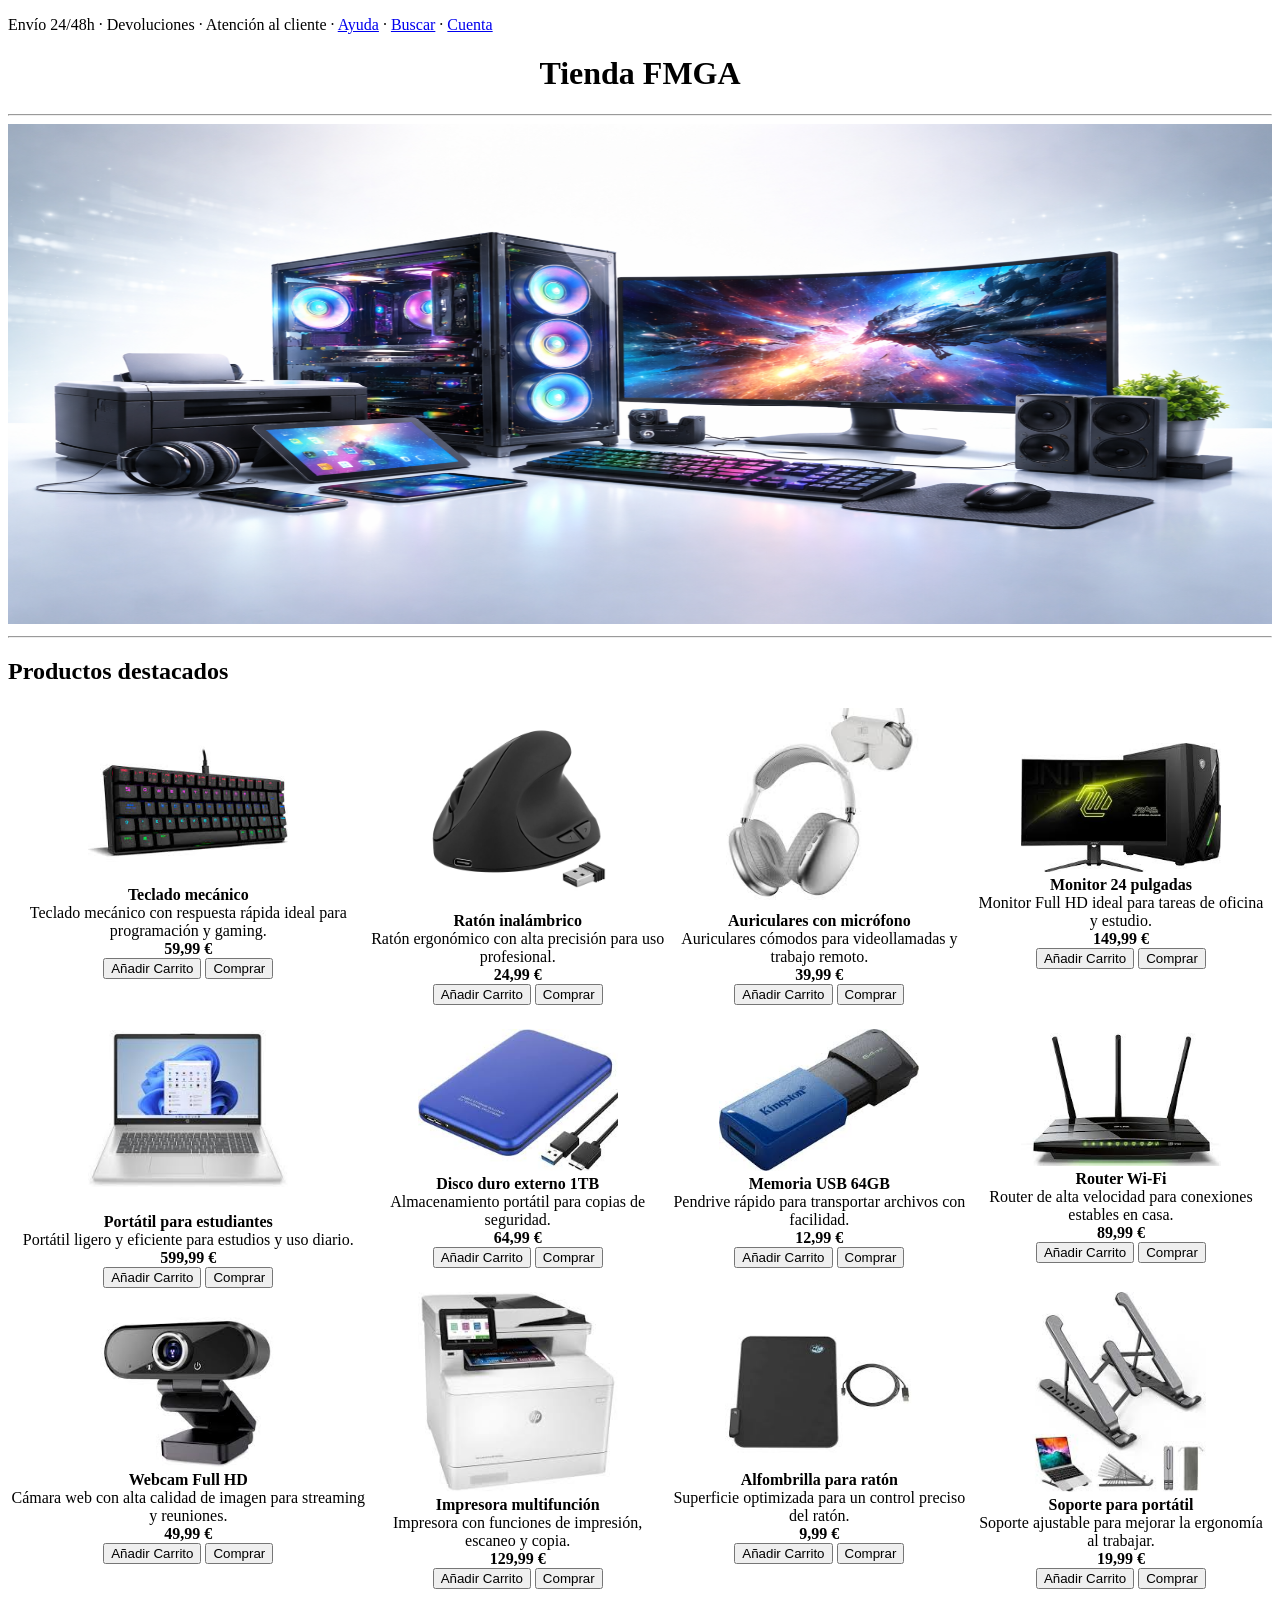
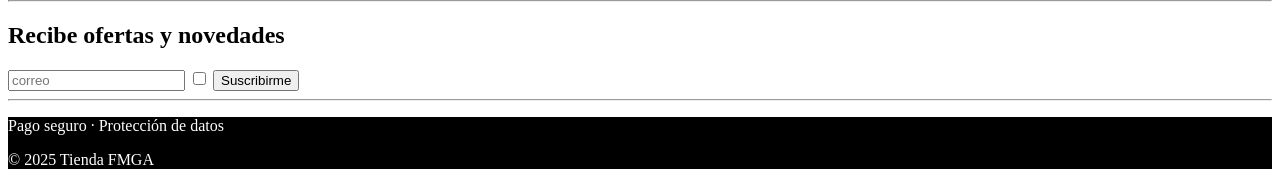
==== index.html @ ca26a14b "Initial commit" ====
<!DOCTYPE html>
<html lang="es">

<head>
  <meta charset="UTF-8" />
  <title>PÁGINA PRINCIPAL DE LA TIENDA</title>
</head>

<body>
  <header>
    <div>
      <p>
        Envío 24/48h · Devoluciones · Atención al cliente ·
        <a href="ayuda.html">Ayuda</a> · <a href="busqueda.html">Buscar</a> ·
        <a href="login.html">Cuenta</a>
      </p>
    </div>

    <h1 style="text-align: center">Tienda FMGA</h1>
  </header>

  <hr />

  <!-- BANNER PRINCIPAL -->
  <div id="banner">
    <img src="imagenes/banner.png" alt="Banner principal de la tienda" width="100%" height="500" />
  </div>

  <hr />

  <!-- PRODUCTOS -->
  <div id="productos">
    <h2>Productos destacados</h2>

    <table style="text-align: center;">
      <tr>
        <td>
          <img src="imagenes/p1.jpg" alt="Producto" width="200" /><br />
          <strong>Teclado mecánico</strong><br />
          Teclado mecánico con respuesta rápida ideal para programación y gaming.<br />
          <strong>59,99 €</strong><br />
          <button>Añadir Carrito</button>
          <button>Comprar</button>
        </td>

        <td>
          <img src="imagenes/p2.jpg" alt="Producto" width="200" /><br />
          <strong>Ratón inalámbrico</strong><br />
          Ratón ergonómico con alta precisión para uso profesional.<br />
          <strong>24,99 €</strong><br />
          <button>Añadir Carrito</button>
          <button>Comprar</button>
        </td>

        <td>
          <img src="imagenes/p3.jpg" alt="Producto" width="200" /><br />
          <strong>Auriculares con micrófono</strong><br />
          Auriculares cómodos para videollamadas y trabajo remoto.<br />
          <strong>39,99 €</strong><br />
          <button>Añadir Carrito</button>
          <button>Comprar</button>
        </td>

        <td>
          <img src="imagenes/p4.jpg" alt="Producto" width="200" /><br />
          <strong>Monitor 24 pulgadas</strong><br />
          Monitor Full HD ideal para tareas de oficina y estudio.<br />
          <strong>149,99 €</strong><br />
          <button>Añadir Carrito</button>
          <button>Comprar</button>
        </td>
      </tr>

      <tr>
        <td>
          <img src="imagenes/p5.jpg" alt="Producto" width="200" /><br />
          <strong>Portátil para estudiantes</strong><br />
          Portátil ligero y eficiente para estudios y uso diario.<br />
          <strong>599,99 €</strong><br />
          <button>Añadir Carrito</button>
          <button>Comprar</button>
        </td>

        <td>
          <img src="imagenes/p6.jpg" alt="Producto" width="200" /><br />
          <strong>Disco duro externo 1TB</strong><br />
          Almacenamiento portátil para copias de seguridad.<br />
          <strong>64,99 €</strong><br />
          <button>Añadir Carrito</button>
          <button>Comprar</button>
        </td>

        <td>
          <img src="imagenes/p7.jpg" alt="Producto" width="200" /><br />
          <strong>Memoria USB 64GB</strong><br />
          Pendrive rápido para transportar archivos con facilidad.<br />
          <strong>12,99 €</strong><br />
          <button>Añadir Carrito</button>
          <button>Comprar</button>
        </td>

        <td>
          <img src="imagenes/p8.jpg" alt="Producto" width="200" /><br />
          <strong>Router Wi-Fi</strong><br />
          Router de alta velocidad para conexiones estables en casa.<br />
          <strong>89,99 €</strong><br />
          <button>Añadir Carrito</button>
          <button>Comprar</button>
        </td>
      </tr>

      <tr>
        <td>
          <img src="imagenes/p9.jpg" alt="Producto" width="200" /><br />
          <strong>Webcam Full HD</strong><br />
          Cámara web con alta calidad de imagen para streaming y reuniones.<br />
          <strong>49,99 €</strong><br />
          <button>Añadir Carrito</button>
          <button>Comprar</button>
        </td>

        <td>
          <img src="imagenes/p10.jpg" alt="Producto" width="200" /><br />
          <strong>Impresora multifunción</strong><br />
          Impresora con funciones de impresión, escaneo y copia.<br />
          <strong>129,99 €</strong><br />
          <button>Añadir Carrito</button>
          <button>Comprar</button>
        </td>

        <td>
          <img src="imagenes/p11.jpg" alt="Producto" width="200" /><br />
          <strong>Alfombrilla para ratón</strong><br />
          Superficie optimizada para un control preciso del ratón.<br />
          <strong>9,99 €</strong><br />
          <button>Añadir Carrito</button>
          <button>Comprar</button>
        </td>

        <td>
          <img src="imagenes/p12.jpg" alt="Producto" width="200" /><br />
          <strong>Soporte para portátil</strong><br />
          Soporte ajustable para mejorar la ergonomía al trabajar.<br />
          <strong>19,99 €</strong><br />
          <button>Añadir Carrito</button>
          <button>Comprar</button>
        </td>
      </tr>
    </table>
  </div>

  <hr />

  <div id="newsletter">
    <h2>Recibe ofertas y novedades</h2>
    <form>
      <input type="email" placeholder="correo">
      <input type="checkbox">
      <button>Suscribirme</button>
    </form>
  </div>

<!--FOOTER-->
    <hr>

<footer style="background-color: black;">
  <p style="color: white;">Pago seguro · Protección de datos</p>
  <p style="color:white;">© 2025 Tienda FMGA</p>
</footer>

</body>
</html>
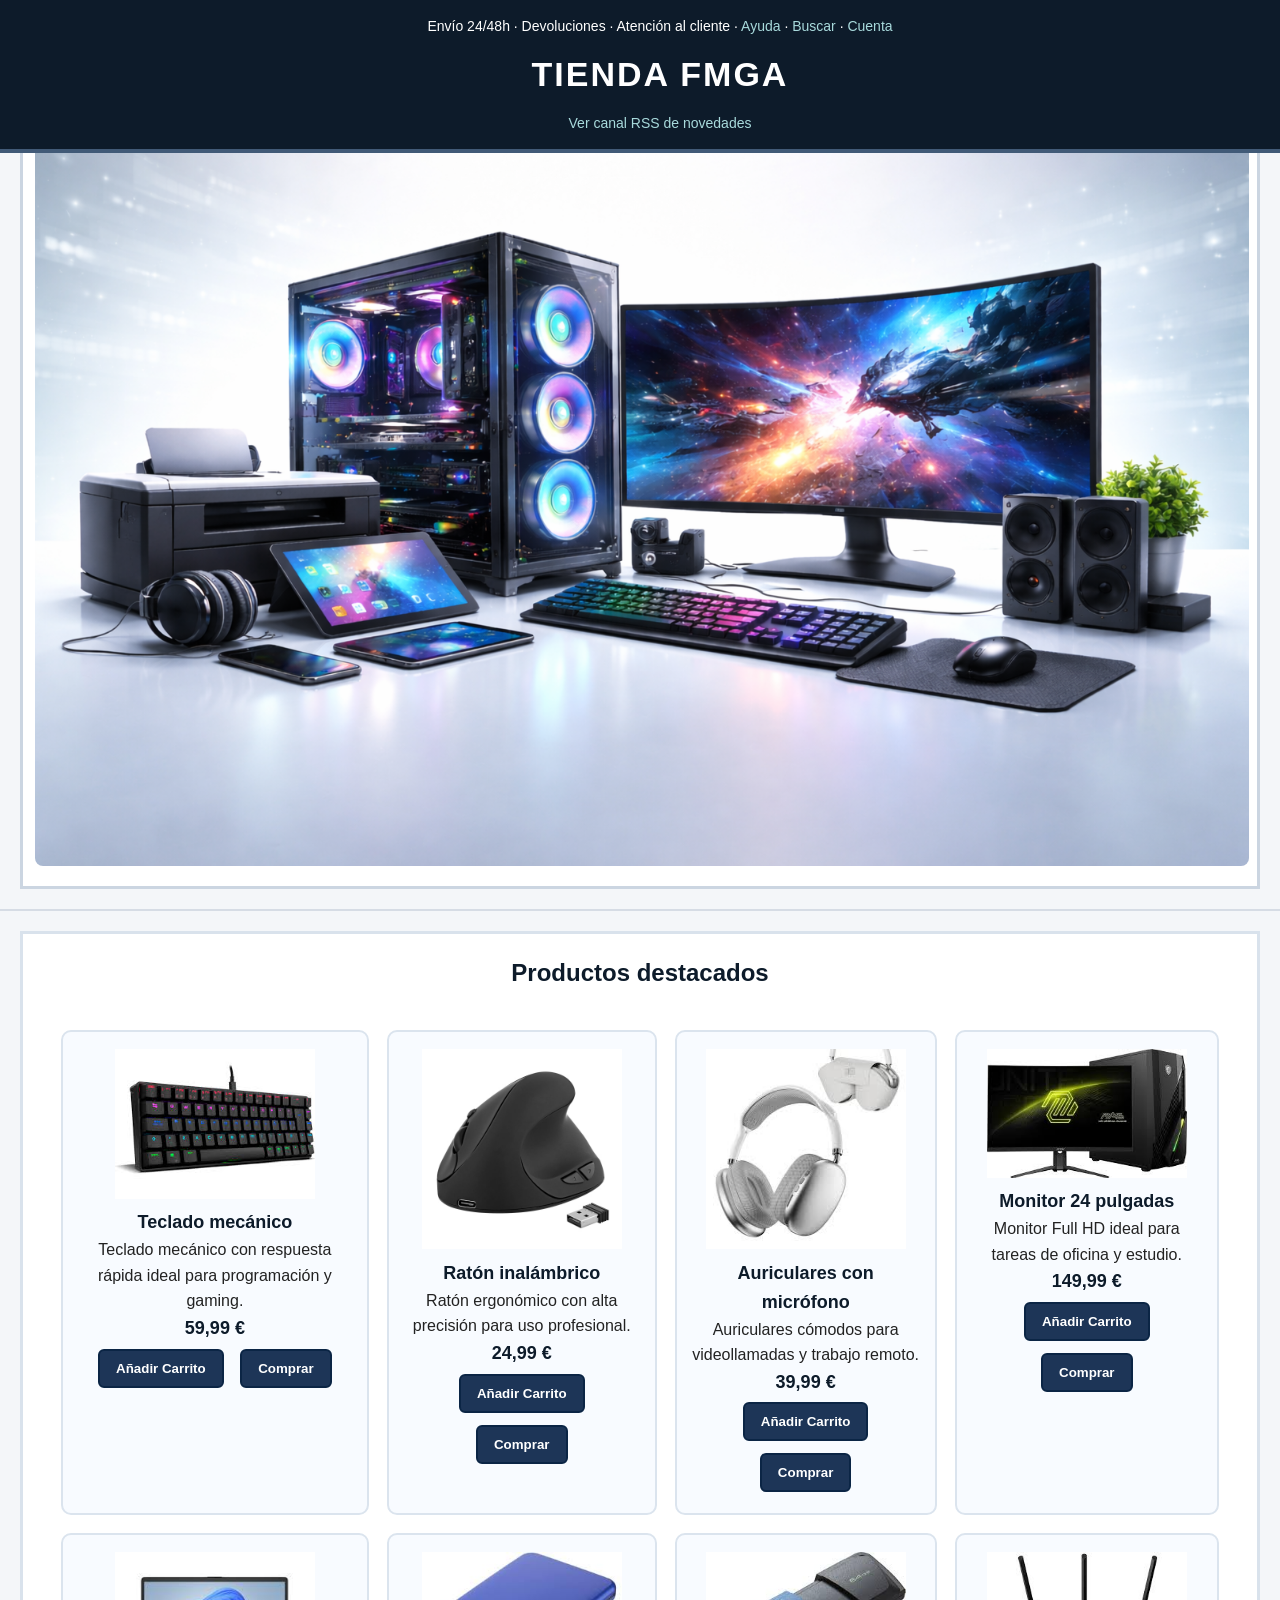
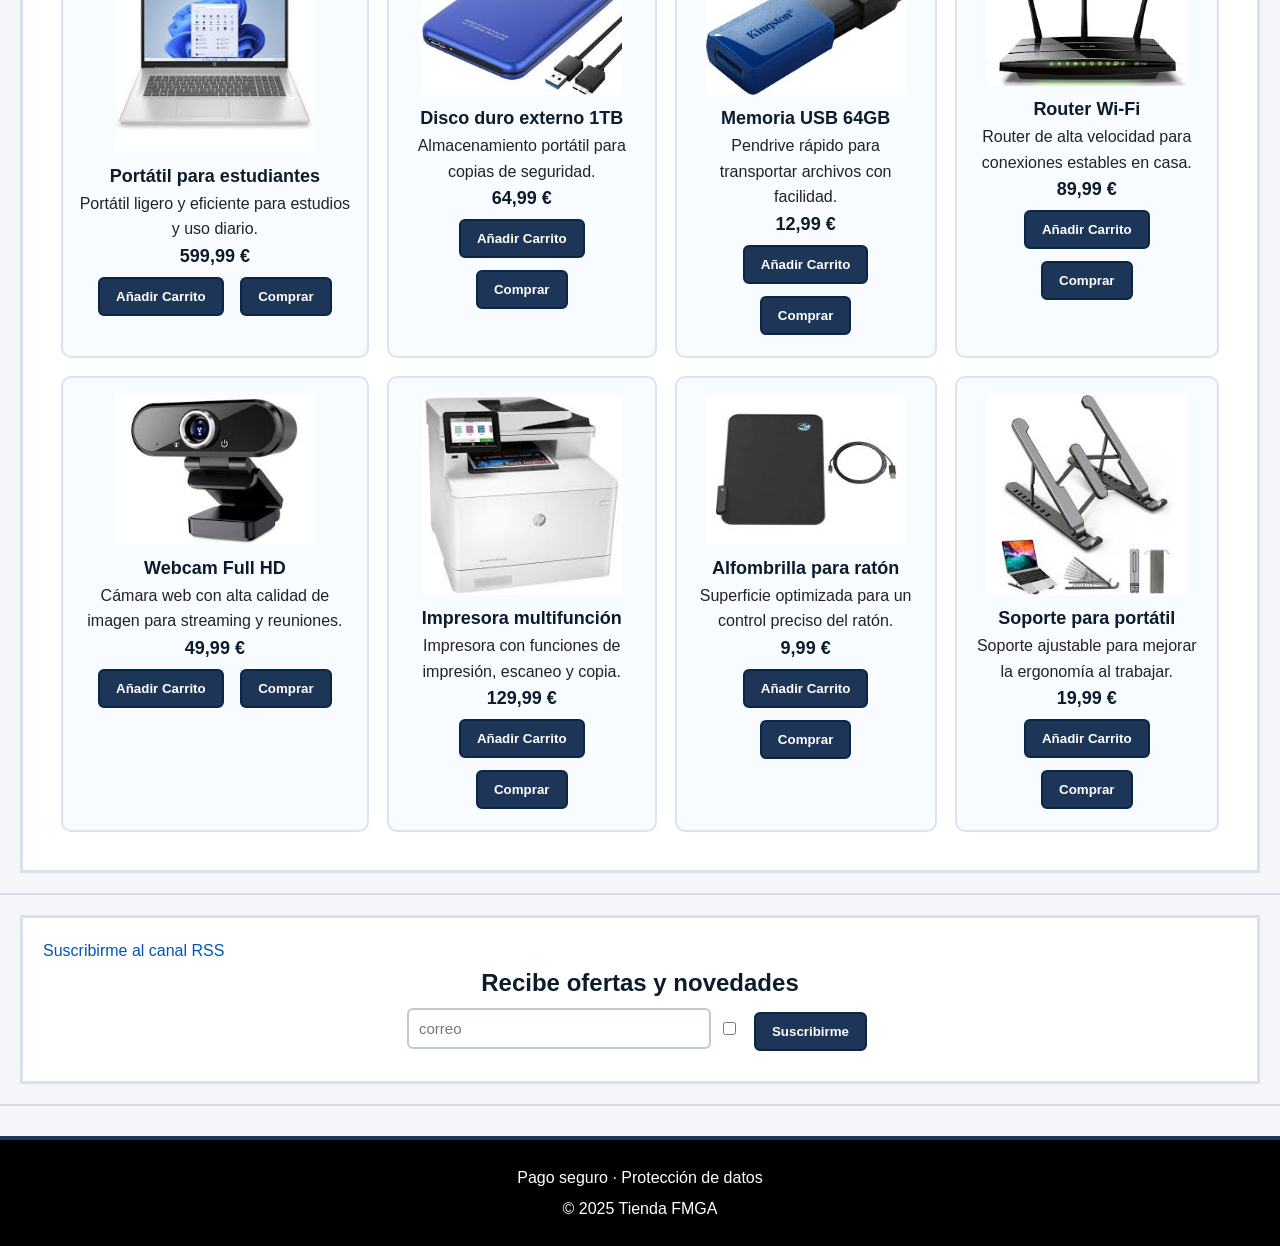
==== commit f782c137: "FGFG" ====
--- a/index.html
+++ b/index.html
@@ -4,6 +4,14 @@
 <head>
   <meta charset="UTF-8" />
   <title>PÁGINA PRINCIPAL DE LA TIENDA</title>
+
+  <link rel="alternate" type="application/rss+xml" title="Tienda FMGA - Novedades tecnológicas" href="rss.xml">
+  
+  
+<link rel="stylesheet" href="css/index.css">
+<link rel="stylesheet" href="css/general.css">
+
+
 </head>
 
 <body>
@@ -17,6 +25,9 @@
     </div>
 
     <h1 style="text-align: center">Tienda FMGA</h1>
+    <p style="text-align: center; margin-top: 10px;">
+      <a href="rss.xml" target="_blank">Ver canal RSS de novedades</a>
+    </p>
   </header>
 
   <hr />
@@ -152,6 +163,7 @@
   <hr />
 
   <div id="newsletter">
+    <p><a href="rss.xml" target="_blank">Suscribirme al canal RSS</a></p>
     <h2>Recibe ofertas y novedades</h2>
     <form>
       <input type="email" placeholder="correo">
@@ -169,4 +181,4 @@
 </footer>
 
 </body>
-</html>
+</html>
--- a/css/index.css
+++ b/css/index.css
@@ -0,0 +1,148 @@
+header {
+  position: fixed;
+  top: 0;
+  left: 0;
+  width: 100%;
+  background-color: #0d1b2a;
+  color: white;
+  padding: 15px 20px;
+  border-bottom: 4px solid #415a77;
+  z-index: 1000;
+}
+
+header p {
+  color: white;
+  text-align: center;
+  margin: 0;
+  font-size: 14px;
+}
+
+header a {
+  color: #a8dadc;
+}
+
+header a:hover {
+  background-color: #457b9d;
+  color: white;
+  padding: 4px 8px;
+}
+
+header h1 {
+  color: white;
+  margin-top: 10px;
+  margin-bottom: 0;
+  font-size: 34px;
+  text-transform: uppercase;
+  letter-spacing: 2px;
+}
+
+body {
+  padding-top: 140px;
+}
+
+#banner {
+  margin: 20px;
+  padding: 10px;
+  border: 3px solid #cbd5e1;
+  background-color: white;
+  text-align: center;
+}
+
+#banner img {
+  border-radius: 10px;
+}
+
+#banner:hover {
+  background-color: #eef5ff;
+  border-color: #1d3557;
+}
+
+#productos {
+  margin: 20px;
+  padding: 20px;
+  border: 3px solid #d9e2ec;
+  background-color: #ffffff;
+}
+
+#productos h2 {
+  margin-bottom: 20px;
+}
+
+#productos table {
+  width: 100%;
+  border-spacing: 18px;
+  text-align: center;
+}
+
+#productos td {
+  vertical-align: top;
+  background-color: #f8fbff;
+  border: 2px solid #dbe4ee;
+  padding: 15px;
+  margin: 10px;
+  border-radius: 10px;
+}
+
+#productos td:hover {
+  background-color: #eaf2ff;
+  border-color: #457b9d;
+}
+
+#productos strong {
+  color: #0d1b2a;
+  font-size: 18px;
+}
+
+#newsletter {
+  margin: 20px;
+  padding: 20px;
+  border: 3px solid #d9e2ec;
+  background-color: #ffffff;
+  text-align: center;
+}
+
+#newsletter form {
+  display: flex;
+  justify-content: center;
+  align-items: center;
+  gap: 12px;
+  flex-wrap: wrap;
+}
+
+#newsletter input[type="email"] {
+  width: 280px;
+}
+
+#newsletter input[type="checkbox"] {
+  width: auto;
+}
+
+/* Responsive móvil */
+@media (max-width: 768px) {
+  body {
+    padding-top: 170px;
+  }
+
+  #productos table,
+  #productos tr,
+  #productos td {
+    display: block;
+    width: 100%;
+  }
+
+  #productos td {
+    margin-bottom: 20px;
+  }
+
+  #banner img {
+    height: auto;
+  }
+
+  #newsletter form {
+    flex-direction: column;
+  }
+
+  #newsletter input[type="email"] {
+    width: 100%;
+  }
+}
--- a/css/general.css
+++ b/css/general.css
@@ -0,0 +1,130 @@
+
+* {
+  margin: 0;
+  padding: 0;
+}
+
+body {
+  margin: 0;
+  padding: 0;
+  font-family: Arial, sans-serif;
+  font-size: 16px;
+  line-height: 1.6;
+  color: #222222;
+  background-color: #f4f6f9;
+}
+
+h1, h2, h3 {
+  margin-top: 0;
+  font-family: Verdana, sans-serif;
+  font-weight: bold;
+  color: #0d1b2a;
+  text-align: center;
+}
+
+p {
+  color: #333333;
+  text-align: justify;
+}
+
+a {
+  color: #0056b3;
+  text-decoration: none;
+}
+
+a:hover {
+  color: #ffffff;
+  background-color: #0056b3;
+  border-radius: 4px;
+}
+
+img {
+  max-width: 100%;
+  height: auto;
+  border: 2px solid transparent;
+  transition: 0.3s;
+}
+
+img:hover {
+  border: 2px solid #1d3557;
+  background-color: #eaf2ff;
+}
+
+button {
+  background-color: #1d3557;
+  color: white;
+  border: 2px solid #0b2545;
+  padding: 10px 16px;
+  margin: 6px;
+  cursor: pointer;
+  border-radius: 6px;
+  font-weight: bold;
+}
+
+button:hover {
+  background-color: #457b9d;
+  border-color: #1d3557;
+}
+
+input,
+select,
+textarea {
+  width: 100%;
+  padding: 10px;
+  margin-top: 6px;
+  margin-bottom: 12px;
+  border: 2px solid #bfc8d6;
+  border-radius: 6px;
+  background-color: #ffffff;
+  font-size: 15px;
+}
+
+input:focus,
+select:focus,
+textarea:focus {
+  background-color: #e8f0fe;
+  border: 2px solid #1d3557;
+  outline: none;
+}
+
+hr {
+  border: 0;
+  border-top: 2px solid #d6dce5;
+  margin: 20px 0;
+}
+
+footer {
+  background-color: black;
+  color: white;
+  text-align: center;
+  padding: 20px;
+  margin-top: 30px;
+  border-top: 4px solid #1d3557;
+}
+
+footer p {
+  color: white;
+  text-align: center;
+  margin: 5px 0;
+}
+
+
+
+/* Diseño responsive general */
+@media (max-width: 768px) {
+  body {
+    font-size: 15px;
+  }
+
+  h1 {
+    font-size: 28px;
+  }
+
+  h2 {
+    font-size: 22px;
+  }
+
+  button {
+    width: 100%;
+  }
+}
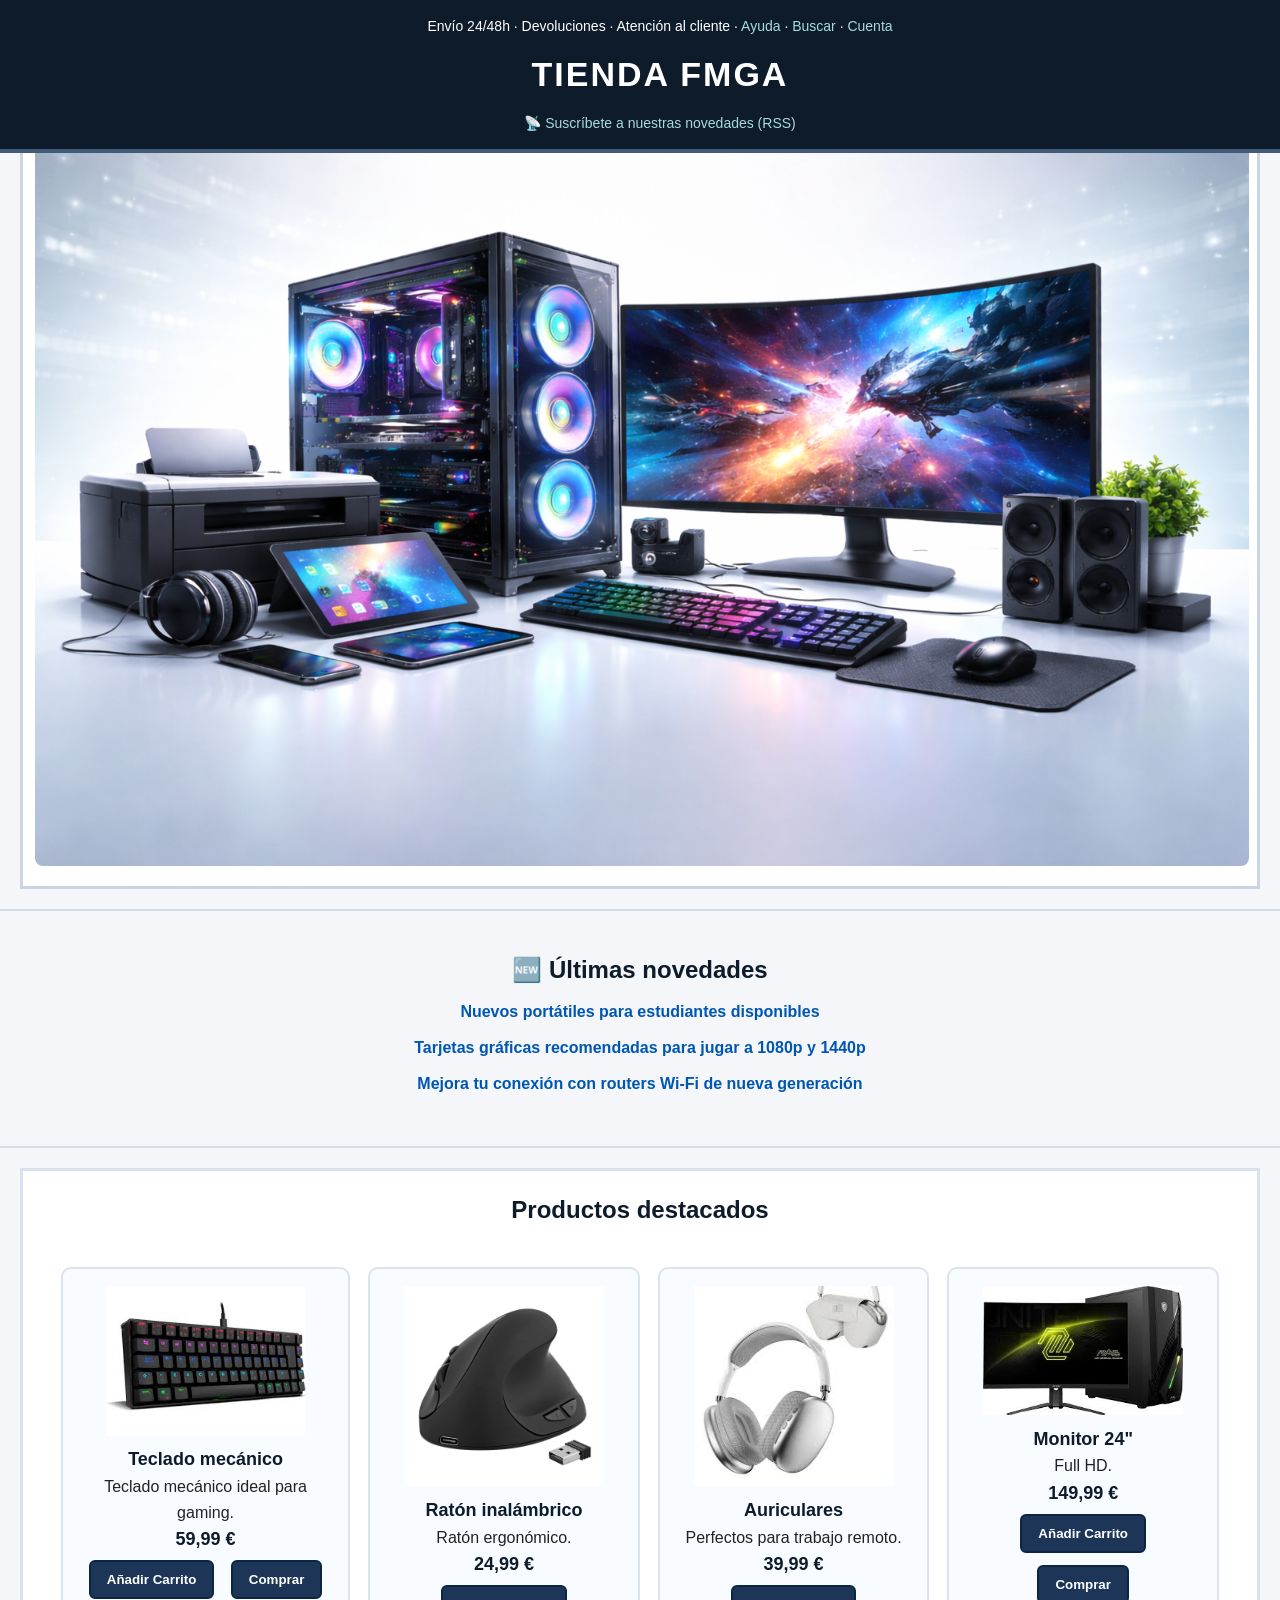
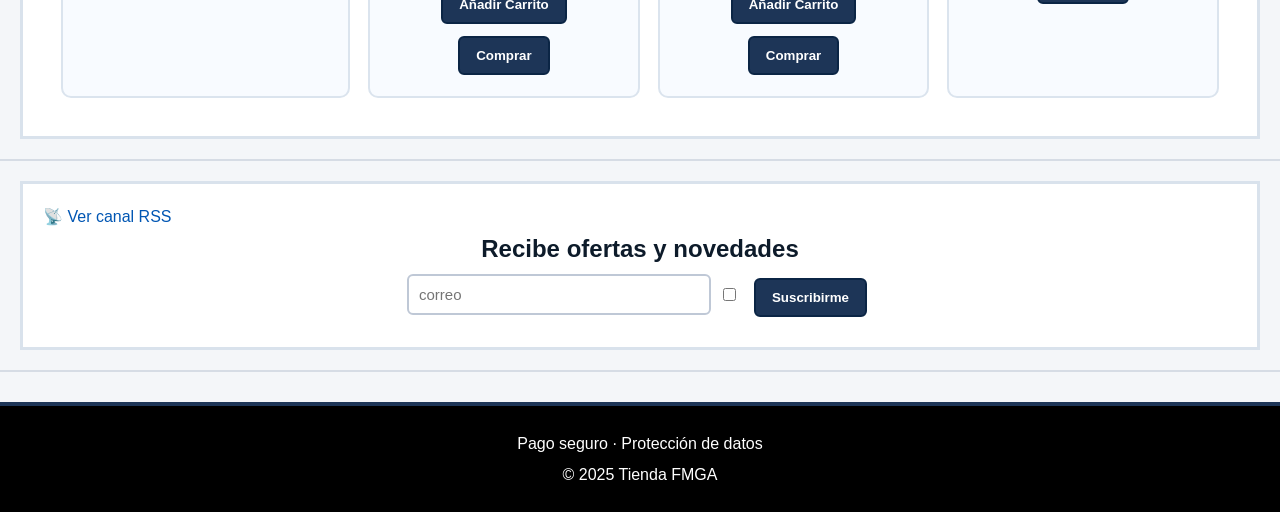
==== commit 7158b9d1: "rg" ====
--- a/index.html
+++ b/index.html
@@ -5,16 +5,17 @@
   <meta charset="UTF-8" />
   <title>PÁGINA PRINCIPAL DE LA TIENDA</title>
 
-  <link rel="alternate" type="application/rss+xml" title="Tienda FMGA - Novedades tecnológicas" href="rss.xml">
-  
-  
-<link rel="stylesheet" href="css/index.css">
-<link rel="stylesheet" href="css/general.css">
+  <!-- RSS (OBLIGATORIO) -->
+  <link rel="alternate" type="application/rss+xml" 
+  title="Tienda FMGA - Novedades tecnológicas" href="rss.xml">
 
-
+  <link rel="stylesheet" href="css/index.css">
+  <link rel="stylesheet" href="css/general.css">
 </head>
 
 <body>
+
+  <!-- HEADER -->
   <header>
     <div>
       <p>
@@ -25,17 +26,27 @@
     </div>
 
     <h1 style="text-align: center">Tienda FMGA</h1>
+
+    <!-- ENLACE RSS -->
     <p style="text-align: center; margin-top: 10px;">
-      <a href="rss.xml" target="_blank">Ver canal RSS de novedades</a>
+      📡 <a href="rss.xml" target="_blank">Suscríbete a nuestras novedades (RSS)</a>
     </p>
   </header>
 
   <hr />
 
-  <!-- BANNER PRINCIPAL -->
+  <!-- BANNER -->
   <div id="banner">
-    <img src="imagenes/banner.png" alt="Banner principal de la tienda" width="100%" height="500" />
+    <img src="imagenes/banner.png" alt="Banner principal" width="100%" height="500" />
   </div>
+
+  <hr />
+
+  <!-- 🔥 NUEVA SECCIÓN NOVEDADES -->
+  <section id="novedades" style="text-align:center; padding:20px;">
+    <h2>🆕 Últimas novedades</h2>
+    <ul id="rss-feed" style="list-style:none;"></ul>
+  </section>
 
   <hr />
 
@@ -46,113 +57,37 @@
     <table style="text-align: center;">
       <tr>
         <td>
-          <img src="imagenes/p1.jpg" alt="Producto" width="200" /><br />
+          <img src="imagenes/p1.jpg" width="200" /><br />
           <strong>Teclado mecánico</strong><br />
-          Teclado mecánico con respuesta rápida ideal para programación y gaming.<br />
+          Teclado mecánico ideal para gaming.<br />
           <strong>59,99 €</strong><br />
           <button>Añadir Carrito</button>
           <button>Comprar</button>
         </td>
 
         <td>
-          <img src="imagenes/p2.jpg" alt="Producto" width="200" /><br />
+          <img src="imagenes/p2.jpg" width="200" /><br />
           <strong>Ratón inalámbrico</strong><br />
-          Ratón ergonómico con alta precisión para uso profesional.<br />
+          Ratón ergonómico.<br />
           <strong>24,99 €</strong><br />
           <button>Añadir Carrito</button>
           <button>Comprar</button>
         </td>
 
         <td>
-          <img src="imagenes/p3.jpg" alt="Producto" width="200" /><br />
-          <strong>Auriculares con micrófono</strong><br />
-          Auriculares cómodos para videollamadas y trabajo remoto.<br />
+          <img src="imagenes/p3.jpg" width="200" /><br />
+          <strong>Auriculares</strong><br />
+          Perfectos para trabajo remoto.<br />
           <strong>39,99 €</strong><br />
           <button>Añadir Carrito</button>
           <button>Comprar</button>
         </td>
 
         <td>
-          <img src="imagenes/p4.jpg" alt="Producto" width="200" /><br />
-          <strong>Monitor 24 pulgadas</strong><br />
-          Monitor Full HD ideal para tareas de oficina y estudio.<br />
+          <img src="imagenes/p4.jpg" width="200" /><br />
+          <strong>Monitor 24"</strong><br />
+          Full HD.<br />
           <strong>149,99 €</strong><br />
-          <button>Añadir Carrito</button>
-          <button>Comprar</button>
-        </td>
-      </tr>
-
-      <tr>
-        <td>
-          <img src="imagenes/p5.jpg" alt="Producto" width="200" /><br />
-          <strong>Portátil para estudiantes</strong><br />
-          Portátil ligero y eficiente para estudios y uso diario.<br />
-          <strong>599,99 €</strong><br />
-          <button>Añadir Carrito</button>
-          <button>Comprar</button>
-        </td>
-
-        <td>
-          <img src="imagenes/p6.jpg" alt="Producto" width="200" /><br />
-          <strong>Disco duro externo 1TB</strong><br />
-          Almacenamiento portátil para copias de seguridad.<br />
-          <strong>64,99 €</strong><br />
-          <button>Añadir Carrito</button>
-          <button>Comprar</button>
-        </td>
-
-        <td>
-          <img src="imagenes/p7.jpg" alt="Producto" width="200" /><br />
-          <strong>Memoria USB 64GB</strong><br />
-          Pendrive rápido para transportar archivos con facilidad.<br />
-          <strong>12,99 €</strong><br />
-          <button>Añadir Carrito</button>
-          <button>Comprar</button>
-        </td>
-
-        <td>
-          <img src="imagenes/p8.jpg" alt="Producto" width="200" /><br />
-          <strong>Router Wi-Fi</strong><br />
-          Router de alta velocidad para conexiones estables en casa.<br />
-          <strong>89,99 €</strong><br />
-          <button>Añadir Carrito</button>
-          <button>Comprar</button>
-        </td>
-      </tr>
-
-      <tr>
-        <td>
-          <img src="imagenes/p9.jpg" alt="Producto" width="200" /><br />
-          <strong>Webcam Full HD</strong><br />
-          Cámara web con alta calidad de imagen para streaming y reuniones.<br />
-          <strong>49,99 €</strong><br />
-          <button>Añadir Carrito</button>
-          <button>Comprar</button>
-        </td>
-
-        <td>
-          <img src="imagenes/p10.jpg" alt="Producto" width="200" /><br />
-          <strong>Impresora multifunción</strong><br />
-          Impresora con funciones de impresión, escaneo y copia.<br />
-          <strong>129,99 €</strong><br />
-          <button>Añadir Carrito</button>
-          <button>Comprar</button>
-        </td>
-
-        <td>
-          <img src="imagenes/p11.jpg" alt="Producto" width="200" /><br />
-          <strong>Alfombrilla para ratón</strong><br />
-          Superficie optimizada para un control preciso del ratón.<br />
-          <strong>9,99 €</strong><br />
-          <button>Añadir Carrito</button>
-          <button>Comprar</button>
-        </td>
-
-        <td>
-          <img src="imagenes/p12.jpg" alt="Producto" width="200" /><br />
-          <strong>Soporte para portátil</strong><br />
-          Soporte ajustable para mejorar la ergonomía al trabajar.<br />
-          <strong>19,99 €</strong><br />
           <button>Añadir Carrito</button>
           <button>Comprar</button>
         </td>
@@ -162,8 +97,9 @@
 
   <hr />
 
+  <!-- NEWSLETTER -->
   <div id="newsletter">
-    <p><a href="rss.xml" target="_blank">Suscribirme al canal RSS</a></p>
+    <p><a href="rss.xml" target="_blank">📡 Ver canal RSS</a></p>
     <h2>Recibe ofertas y novedades</h2>
     <form>
       <input type="email" placeholder="correo">
@@ -172,13 +108,35 @@
     </form>
   </div>
 
-<!--FOOTER-->
-    <hr>
+  <hr>
 
-<footer style="background-color: black;">
-  <p style="color: white;">Pago seguro · Protección de datos</p>
-  <p style="color:white;">© 2025 Tienda FMGA</p>
-</footer>
+  <!-- FOOTER -->
+  <footer style="background-color: black;">
+    <p style="color: white;">Pago seguro · Protección de datos</p>
+    <p style="color:white;">© 2025 Tienda FMGA</p>
+  </footer>
+
+  <!-- 🔥 SCRIPT PARA MOSTRAR RSS -->
+  <script>
+    fetch("rss.xml")
+      .then(response => response.text())
+      .then(str => new window.DOMParser().parseFromString(str, "text/xml"))
+      .then(data => {
+        const items = data.querySelectorAll("item");
+        const lista = document.getElementById("rss-feed");
+
+        items.forEach(el => {
+          const titulo = el.querySelector("title").textContent;
+          const link = el.querySelector("link").textContent;
+
+          const li = document.createElement("li");
+          li.style.margin = "10px";
+
+          li.innerHTML = `<a href="${link}" target="_blank" style="font-weight:bold;">${titulo}</a>`;
+          lista.appendChild(li);
+        });
+      });
+  </script>
 
 </body>
 </html>
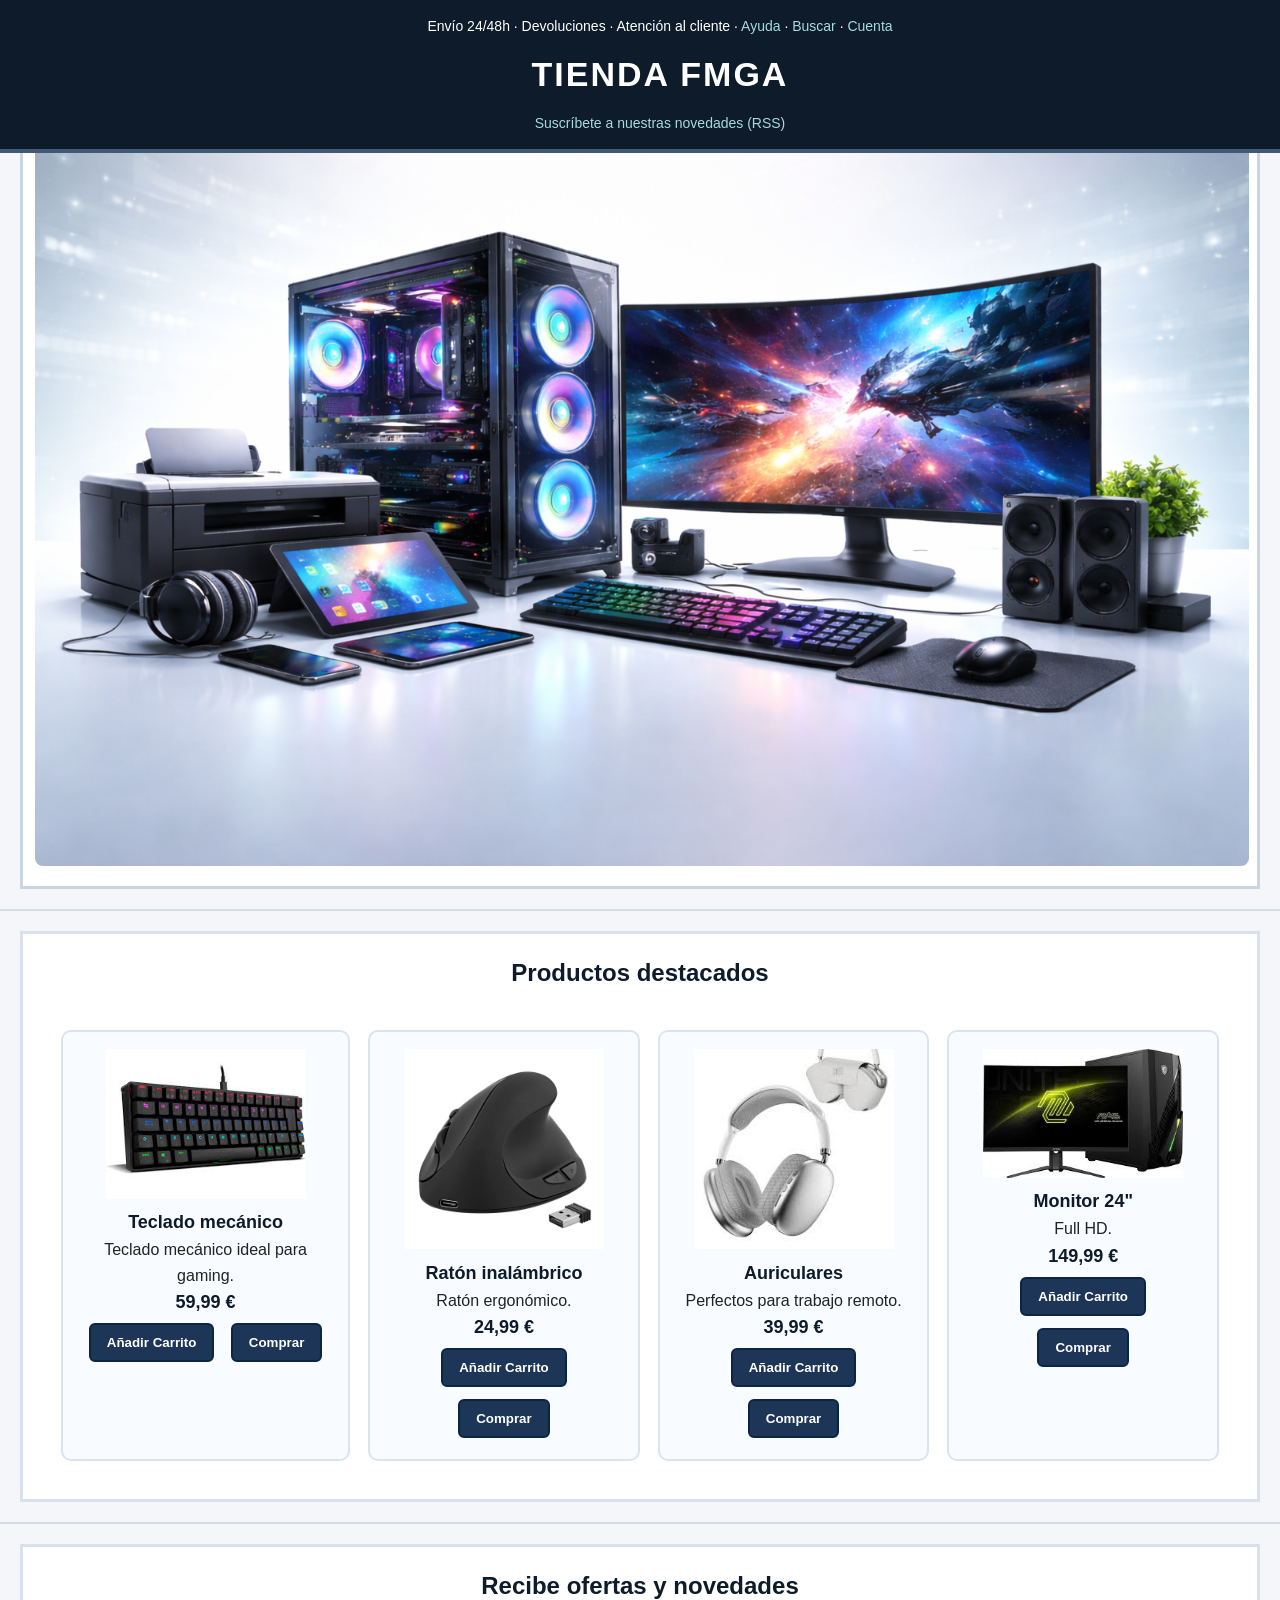
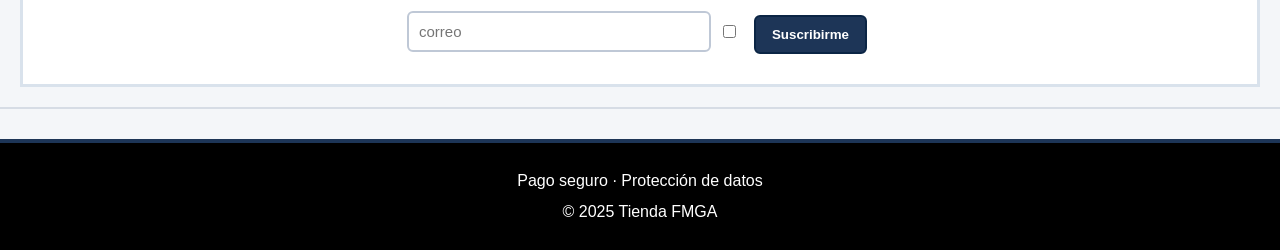
==== commit bdf5b5e4: "rth" ====
--- a/index.html
+++ b/index.html
@@ -29,7 +29,7 @@
 
     <!-- ENLACE RSS -->
     <p style="text-align: center; margin-top: 10px;">
-      📡 <a href="rss.xml" target="_blank">Suscríbete a nuestras novedades (RSS)</a>
+       <a href="rss.xml" target="_blank">Suscríbete a nuestras novedades (RSS)</a>
     </p>
   </header>
 
@@ -40,13 +40,8 @@
     <img src="imagenes/banner.png" alt="Banner principal" width="100%" height="500" />
   </div>
 
-  <hr />
 
-  <!-- 🔥 NUEVA SECCIÓN NOVEDADES -->
-  <section id="novedades" style="text-align:center; padding:20px;">
-    <h2>🆕 Últimas novedades</h2>
-    <ul id="rss-feed" style="list-style:none;"></ul>
-  </section>
+
 
   <hr />
 
@@ -99,7 +94,7 @@
 
   <!-- NEWSLETTER -->
   <div id="newsletter">
-    <p><a href="rss.xml" target="_blank">📡 Ver canal RSS</a></p>
+    
     <h2>Recibe ofertas y novedades</h2>
     <form>
       <input type="email" placeholder="correo">
@@ -116,27 +111,7 @@
     <p style="color:white;">© 2025 Tienda FMGA</p>
   </footer>
 
-  <!-- 🔥 SCRIPT PARA MOSTRAR RSS -->
-  <script>
-    fetch("rss.xml")
-      .then(response => response.text())
-      .then(str => new window.DOMParser().parseFromString(str, "text/xml"))
-      .then(data => {
-        const items = data.querySelectorAll("item");
-        const lista = document.getElementById("rss-feed");
-
-        items.forEach(el => {
-          const titulo = el.querySelector("title").textContent;
-          const link = el.querySelector("link").textContent;
-
-          const li = document.createElement("li");
-          li.style.margin = "10px";
-
-          li.innerHTML = `<a href="${link}" target="_blank" style="font-weight:bold;">${titulo}</a>`;
-          lista.appendChild(li);
-        });
-      });
-  </script>
+  
 
 </body>
 </html>
